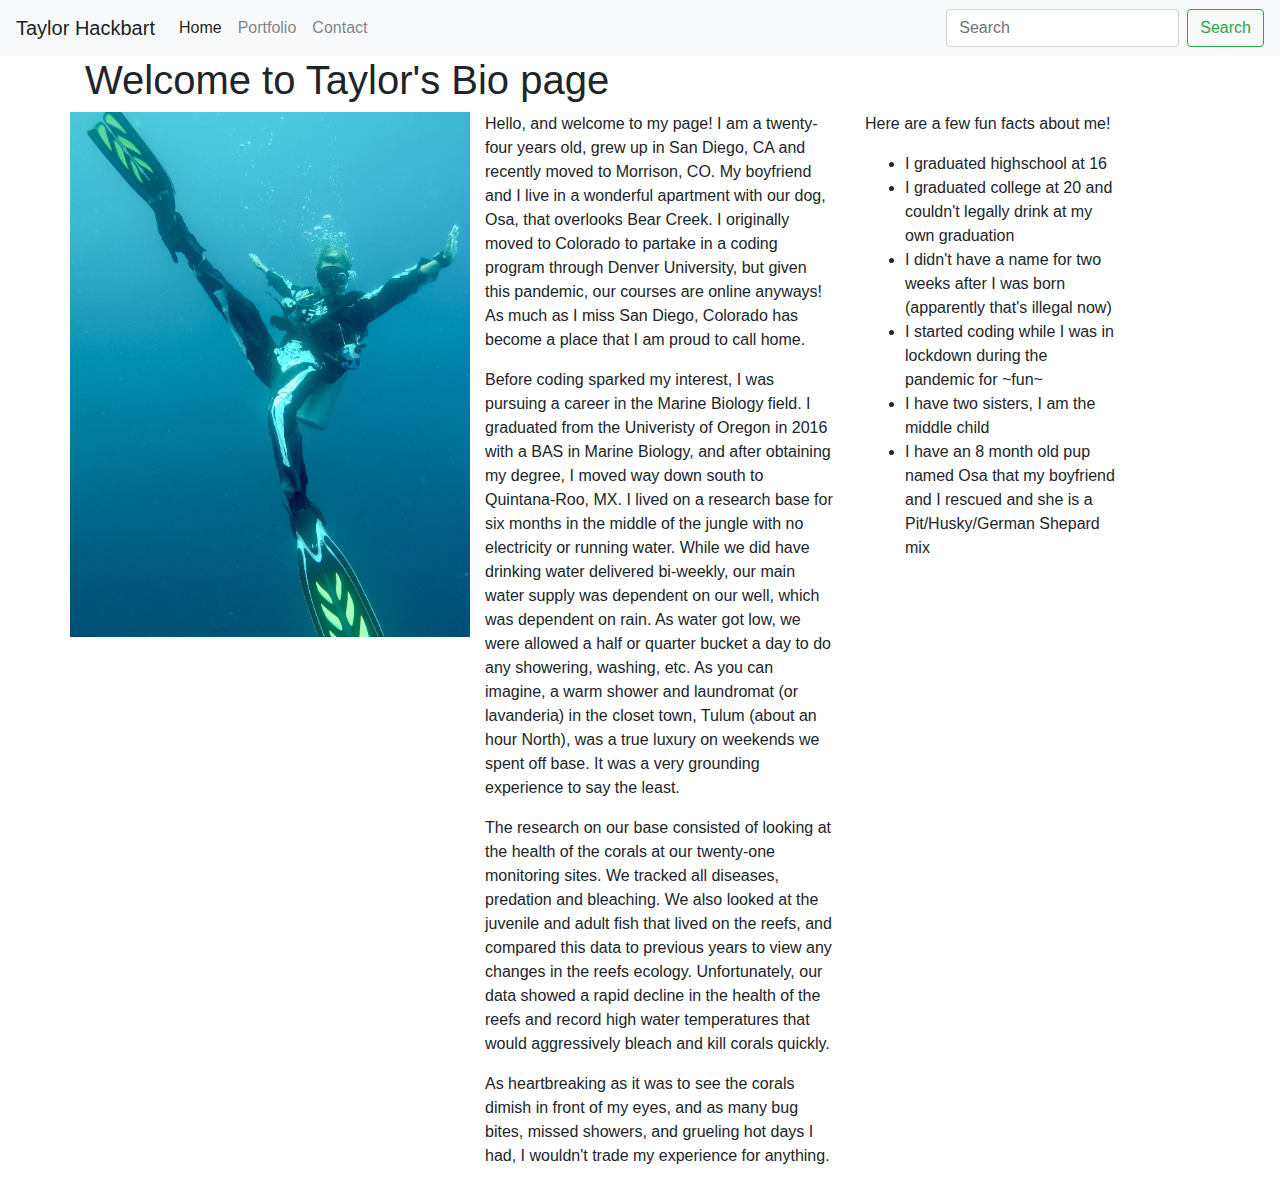
==== index.html @ d996893c "second homework assignment which includes bio, portfolio and contact info" ====
<!DOCTYPE html>
<html lang="en">
<head>
    <meta charset="UTF-8">
    <meta name="viewport" content="width=device-width, initial-scale=1.0">
    <title>Taylor's Bio Page</title>
    <link rel="stylesheet" href="https://maxcdn.bootstrapcdn.com/bootstrap/4.0.0/css/bootstrap.min.css">
    <link rel="stylesheet" href="https://stackpath.bootstrapcdn.com/font-awesome/4.7.0/css/font-awesome.min.css">
    <link rel="stylesheet" href="assets/css/style.css">
</head>

<body>
<!-- creating a Nav bar -->
    <nav class="navbar navbar-expand-lg navbar-light bg-light">
        <a class="navbar-brand" href="bio.html">Taylor Hackbart</a>
        <button class="navbar-toggler" type="button" data-toggle="collapse" data-target="#navbarSupportedContent" aria-controls="navbarSupportedContent" aria-expanded="false" aria-label="Toggle navigation">
          <span class="navbar-toggler-icon"></span>
        </button>
 <!-- Insert links into Nav bar to direct to other pages-->     
        <div class="collapse navbar-collapse" id="navbarSupportedContent">
          <ul class="navbar-nav mr-auto">
            <li class="nav-item active">
              <a class="nav-link" href="bio.html">Home <span class="sr-only">(current)</span></a>
            </li>
            <li class="nav-item">
              <a class="nav-link" href="portfolio.html">Portfolio</a>
            </li>
            <li class="nav-item">
              <a class="nav-link" href="contact.html">Contact</a>
            </li>
          </ul>
          <form class="form-inline my-2 my-lg-0">
            <input class="form-control mr-sm-2" type="search" placeholder="Search" aria-label="Search">
            <button class="btn btn-outline-success my-2 my-sm-0" type="submit">Search</button>
          </form>
        </div>
      </nav>

<!--- end of Nav -->

<!-- Start of Coontainer, creating columns for my info-->
<!-- Header column -->
    <main class="container">
      <section class="row">
        <div class="col-12">
          <article class="block">
           <h1 class="block-header">
             Welcome to Taylor's Bio page
           </h1> 
         </div> 


<!-- Columns for Image, Bio and Fun Facts-->
   <div class="row">
    <div class="col-12 col-lg-3"> 
       <img src="assets/images/scuba.jpg" alt="photo of me diving" class="responsive">
    </div>
   </div>

    <div class="col-12 col-lg-4"> 
      <p>
        Hello, and welcome to my page! I am a twenty-four years old, grew up in San Diego, CA and recently moved to Morrison, CO. My boyfriend and I live in a wonderful apartment with our dog, Osa, that overlooks Bear Creek. I originally moved to Colorado to partake in a coding program through Denver University, but given this pandemic, our courses are online anyways! As much as I miss San Diego, Colorado has become a place that I am proud to call home.  
      </p>
      <p>
        Before coding sparked my interest, I was pursuing a career in the Marine Biology field. I graduated from the Univeristy of Oregon in 2016 with a BAS in Marine Biology, and after obtaining my degree, I moved way down south to Quintana-Roo, MX. I lived on a research base for six months in the middle of the jungle with no electricity or running water. While we did have drinking water delivered bi-weekly, our main water supply was dependent on our well, which was dependent on rain. As water got low, we were allowed a half or quarter bucket a day to do any showering, washing, etc. As you can imagine, a warm shower and laundromat (or lavanderia) in the closet town, Tulum (about an hour North), was a true luxury on weekends we spent off base. It was a very grounding experience to say the least.
      </p>
      <p>
        The research on our base consisted of looking at the health of the corals at our twenty-one monitoring sites. We tracked all diseases, predation and bleaching. We also looked at the juvenile and adult fish that lived on the reefs, and compared this data to previous years to view any changes in the reefs ecology. Unfortunately, our data showed a rapid decline in the health of the reefs and record high water temperatures that would aggressively bleach and kill corals quickly.
      </p>
  
      <p>
        As heartbreaking as it was to see the corals dimish in front of my eyes, and as many bug bites, missed showers, and grueling hot days I had, I wouldn't trade my experience for anything.
      </p>

    </div>



    <div class="col-12 col-lg-3"> 
           <p>
             Here are a few fun facts about me!
             <ul>
               <li> I graduated highschool at 16</li>
               <li> I graduated college at 20 and couldn't legally drink at my own graduation</li>
               <li> I didn't have a name for two weeks after I was born (apparently that's illegal now)</li>
               <li> I started coding while I was in lockdown during the pandemic for ~fun~</li>
               <li> I have two sisters, I am the middle child</li>
               <li> I have an 8 month old pup named Osa that my boyfriend and I rescued and she is a Pit/Husky/German Shepard mix</li>
             </ul>
           </p>

    </div>
    


  </main>  
</body>
</html>
---- assets/css/style.css ----
.responsive {
    max-width: 400px;
    height: auto;
  }
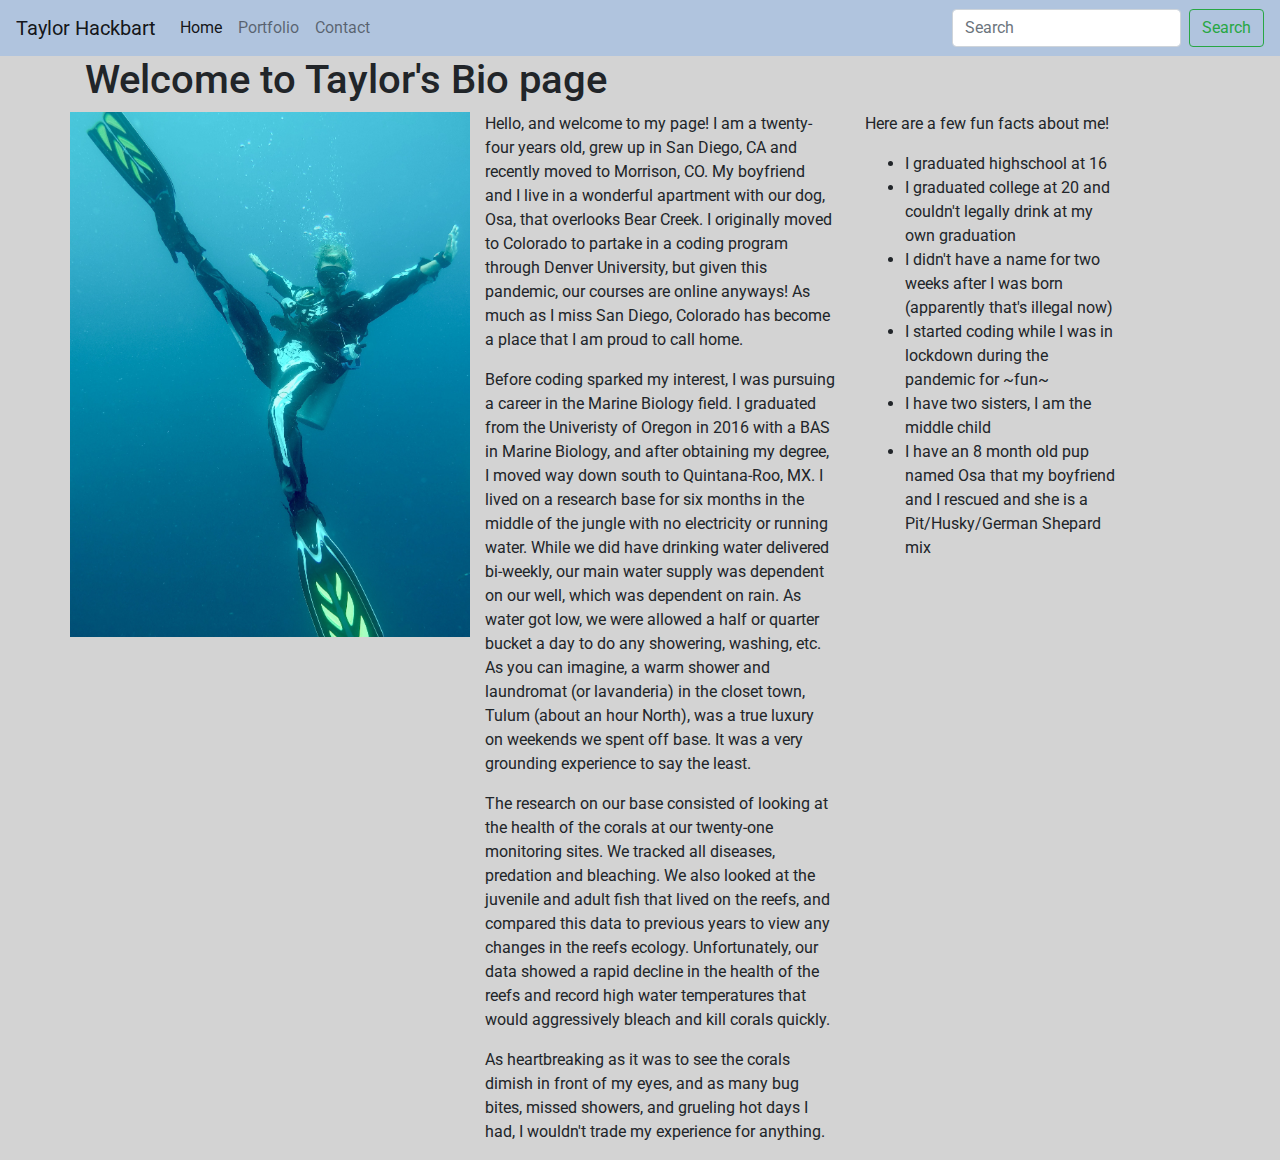
==== commit 1c1cd273: "modified all the nav bars, added formatting" ====
--- a/index.html
+++ b/index.html
@@ -6,13 +6,14 @@
     <title>Taylor's Bio Page</title>
     <link rel="stylesheet" href="https://maxcdn.bootstrapcdn.com/bootstrap/4.0.0/css/bootstrap.min.css">
     <link rel="stylesheet" href="https://stackpath.bootstrapcdn.com/font-awesome/4.7.0/css/font-awesome.min.css">
+    <link href="https://fonts.googleapis.com/css2?family=Roboto:wght@100&display=swap" rel="stylesheet">
     <link rel="stylesheet" href="assets/css/style.css">
 </head>
 
 <body>
-<!-- creating a Nav bar -->
-    <nav class="navbar navbar-expand-lg navbar-light bg-light">
-        <a class="navbar-brand" href="bio.html">Taylor Hackbart</a>
+<!-- Creating a Nav bar -->
+    <nav class="navbar navbar-expand-lg navbar-light" style="background-color: lightsteelblue">
+        <a class="navbar-brand" href="index.html">Taylor Hackbart</a>
         <button class="navbar-toggler" type="button" data-toggle="collapse" data-target="#navbarSupportedContent" aria-controls="navbarSupportedContent" aria-expanded="false" aria-label="Toggle navigation">
           <span class="navbar-toggler-icon"></span>
         </button>
@@ -20,7 +21,7 @@
         <div class="collapse navbar-collapse" id="navbarSupportedContent">
           <ul class="navbar-nav mr-auto">
             <li class="nav-item active">
-              <a class="nav-link" href="bio.html">Home <span class="sr-only">(current)</span></a>
+              <a class="nav-link" href="index.html">Home <span class="sr-only">(current)</span></a>
             </li>
             <li class="nav-item">
               <a class="nav-link" href="portfolio.html">Portfolio</a>
@@ -38,7 +39,7 @@
 
 <!--- end of Nav -->
 
-<!-- Start of Coontainer, creating columns for my info-->
+<!-- Start of Container, creating columns for my info-->
 <!-- Header column -->
     <main class="container">
       <section class="row">
--- a/assets/css/style.css
+++ b/assets/css/style.css
@@ -1,4 +1,16 @@
+/* Font for body on the index page and background color for all pages*/
+body {
+  background-color: lightgrey;
+  font-family:'Roboto', sans-serif;
+}
 
+/* Font for body on contact page */
+.body-font {
+  font-family: 'Roboto Mono', monospace;
+}
+
+
+ /*Creating a responsive image that will properly react with browser size changes*/
 .responsive {
     max-width: 400px;
     height: auto;
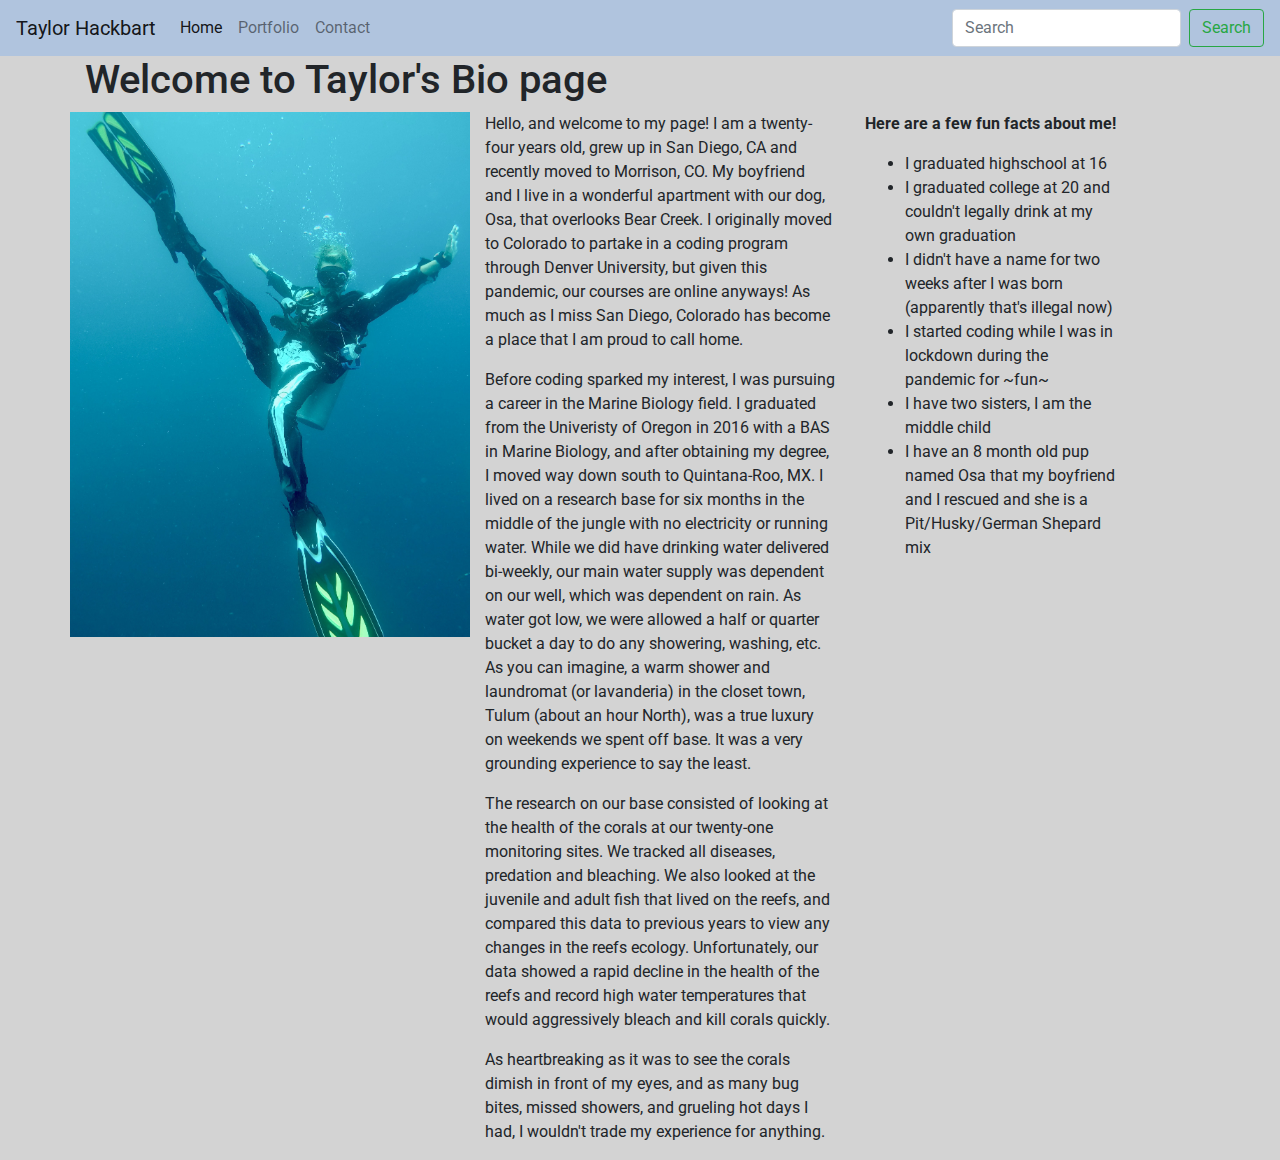
==== commit 30a02a15: "added correct java links to my pages to ensure my dropdown nav bar works" ====
--- a/index.html
+++ b/index.html
@@ -79,7 +79,7 @@
 
     <div class="col-12 col-lg-3"> 
            <p>
-             Here are a few fun facts about me!
+             <strong>Here are a few fun facts about me!</strong>
              <ul>
                <li> I graduated highschool at 16</li>
                <li> I graduated college at 20 and couldn't legally drink at my own graduation</li>
@@ -95,5 +95,11 @@
 
 
   </main>  
+
+  <!-- Adding JavaScript link-->
+  <script src="https://code.jquery.com/jquery-3.3.1.slim.min.js" integrity="sha384-q8i/X+965DzO0rT7abK41JStQIAqVgRVzpbzo5smXKp4YfRvH+8abtTE1Pi6jizo" crossorigin="anonymous"></script>
+  <script src="https://cdnjs.cloudflare.com/ajax/libs/popper.js/1.14.7/umd/popper.min.js" integrity="sha384-UO2eT0CpHqdSJQ6hJty5KVphtPhzWj9WO1clHTMGa3JDZwrnQq4sF86dIHNDz0W1" crossorigin="anonymous"></script>
+  <script src="https://stackpath.bootstrapcdn.com/bootstrap/4.3.1/js/bootstrap.min.js" integrity="sha384-JjSmVgyd0p3pXB1rRibZUAYoIIy6OrQ6VrjIEaFf/nJGzIxFDsf4x0xIM+B07jRM" crossorigin="anonymous"></script>
+
 </body>
 </html>--- a/assets/css/style.css
+++ b/assets/css/style.css
@@ -14,6 +14,6 @@
 .responsive {
     max-width: 400px;
     height: auto;
-  }
+}
 
 
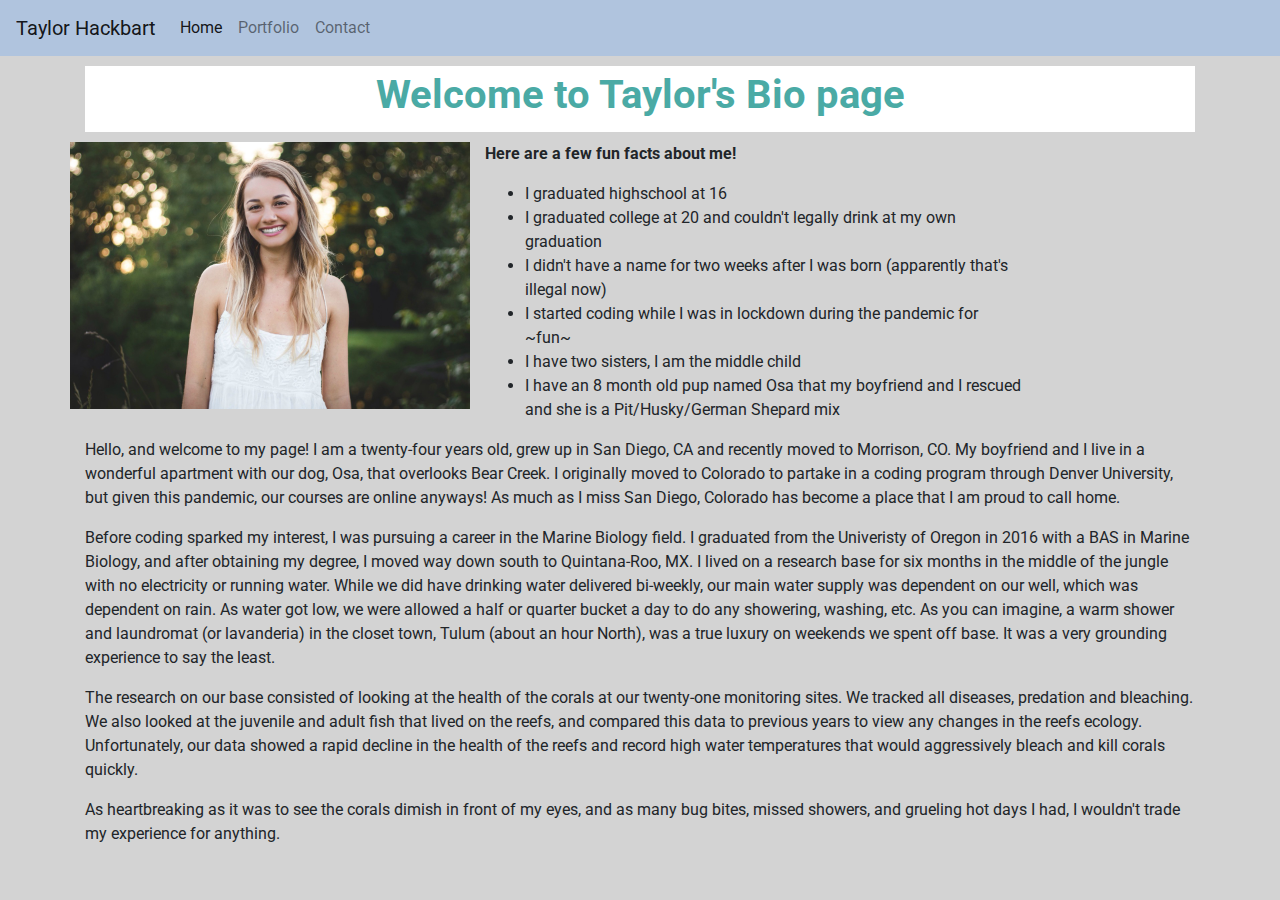
==== commit 46a91063: "updating with links to projects and changing css" ====
--- a/index.html
+++ b/index.html
@@ -30,10 +30,6 @@
               <a class="nav-link" href="contact.html">Contact</a>
             </li>
           </ul>
-          <form class="form-inline my-2 my-lg-0">
-            <input class="form-control mr-sm-2" type="search" placeholder="Search" aria-label="Search">
-            <button class="btn btn-outline-success my-2 my-sm-0" type="submit">Search</button>
-          </form>
         </div>
       </nav>
 
@@ -54,11 +50,30 @@
 <!-- Columns for Image, Bio and Fun Facts-->
    <div class="row">
     <div class="col-12 col-lg-3"> 
-       <img src="assets/images/scuba.jpg" alt="photo of me diving" class="responsive">
+       <img src="assets/images/taylor-photo.JPG" alt="photo of me" class="responsive">
     </div>
    </div>
 
-    <div class="col-12 col-lg-4"> 
+
+
+
+
+    <div class="col-12 col-lg-6"> 
+           <p>
+             <strong>Here are a few fun facts about me!</strong>
+             <ul>
+               <li> I graduated highschool at 16</li>
+               <li> I graduated college at 20 and couldn't legally drink at my own graduation</li>
+               <li> I didn't have a name for two weeks after I was born (apparently that's illegal now)</li>
+               <li> I started coding while I was in lockdown during the pandemic for ~fun~</li>
+               <li> I have two sisters, I am the middle child</li>
+               <li> I have an 8 month old pup named Osa that my boyfriend and I rescued and she is a Pit/Husky/German Shepard mix</li>
+             </ul>
+           </p>
+
+    </div>
+
+        <div class="col-12 col-lg-12"> 
       <p>
         Hello, and welcome to my page! I am a twenty-four years old, grew up in San Diego, CA and recently moved to Morrison, CO. My boyfriend and I live in a wonderful apartment with our dog, Osa, that overlooks Bear Creek. I originally moved to Colorado to partake in a coding program through Denver University, but given this pandemic, our courses are online anyways! As much as I miss San Diego, Colorado has become a place that I am proud to call home.  
       </p>
@@ -76,24 +91,6 @@
     </div>
 
 
-
-    <div class="col-12 col-lg-3"> 
-           <p>
-             <strong>Here are a few fun facts about me!</strong>
-             <ul>
-               <li> I graduated highschool at 16</li>
-               <li> I graduated college at 20 and couldn't legally drink at my own graduation</li>
-               <li> I didn't have a name for two weeks after I was born (apparently that's illegal now)</li>
-               <li> I started coding while I was in lockdown during the pandemic for ~fun~</li>
-               <li> I have two sisters, I am the middle child</li>
-               <li> I have an 8 month old pup named Osa that my boyfriend and I rescued and she is a Pit/Husky/German Shepard mix</li>
-             </ul>
-           </p>
-
-    </div>
-    
-
-
   </main>  
 
   <!-- Adding JavaScript link-->
--- a/assets/css/style.css
+++ b/assets/css/style.css
@@ -9,11 +9,24 @@
   font-family: 'Roboto Mono', monospace;
 }
 
-
  /*Creating a responsive image that will properly react with browser size changes*/
 .responsive {
     max-width: 400px;
     height: auto;
 }
 
+/*Creating styles to use for the header boxes*/
+.block {
+  text-align: center;
+  background-color: #fff;
+  padding: 5px;
+  margin-top: 10px;
+  margin-bottom: 10px;
+}
 
+.block-header {
+  /* Typography */
+  color: #4aaaa5;
+  font-weight: bold;
+}
+
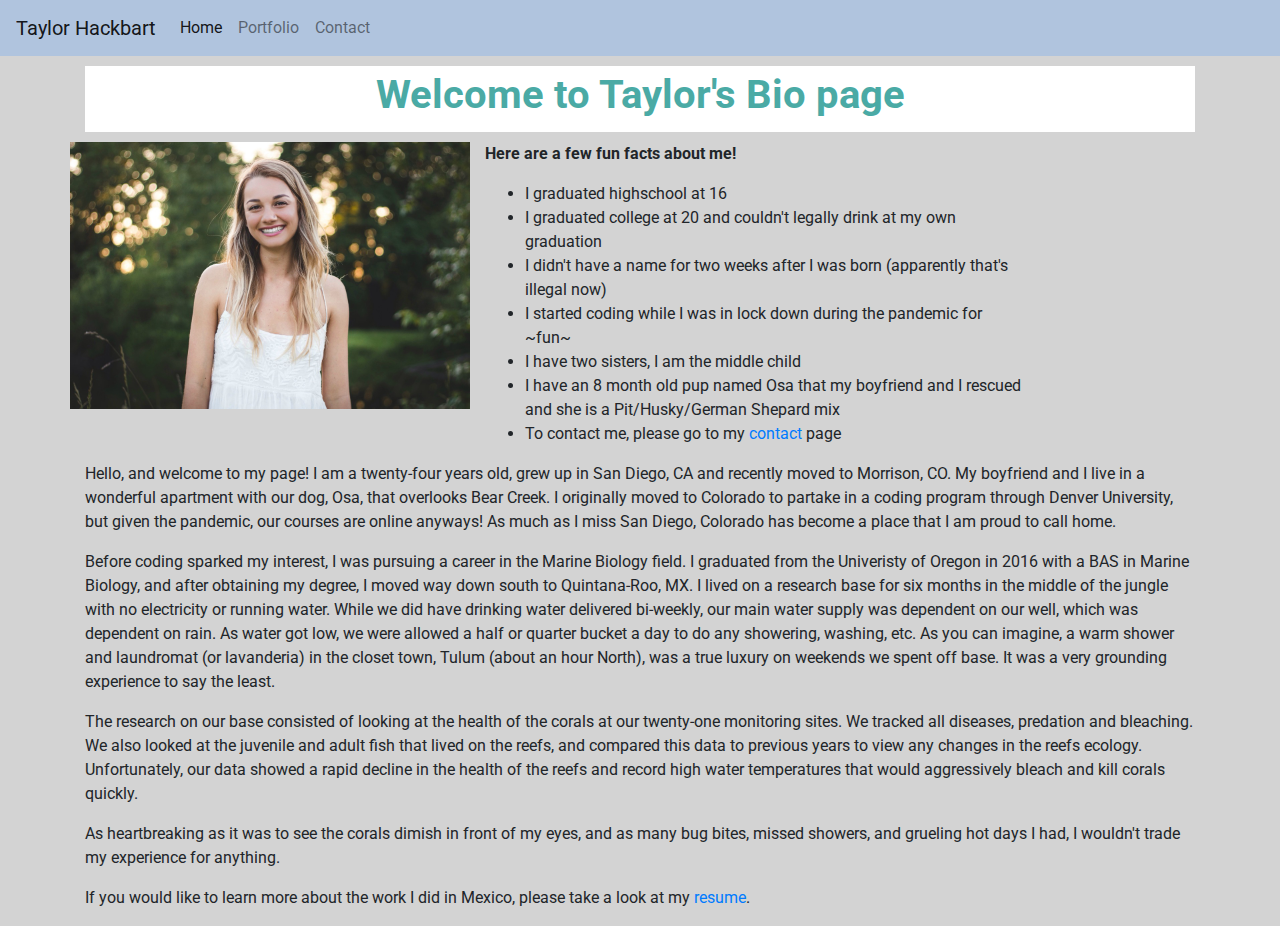
==== commit beac07c7: "adding resume and linkedin links" ====
--- a/index.html
+++ b/index.html
@@ -65,9 +65,10 @@
                <li> I graduated highschool at 16</li>
                <li> I graduated college at 20 and couldn't legally drink at my own graduation</li>
                <li> I didn't have a name for two weeks after I was born (apparently that's illegal now)</li>
-               <li> I started coding while I was in lockdown during the pandemic for ~fun~</li>
+               <li> I started coding while I was in lock down during the pandemic for ~fun~</li>
                <li> I have two sisters, I am the middle child</li>
                <li> I have an 8 month old pup named Osa that my boyfriend and I rescued and she is a Pit/Husky/German Shepard mix</li>
+               <li> To contact me, please go to my <a href="contact.html">contact</a> page </li>
              </ul>
            </p>
 
@@ -75,7 +76,7 @@
 
         <div class="col-12 col-lg-12"> 
       <p>
-        Hello, and welcome to my page! I am a twenty-four years old, grew up in San Diego, CA and recently moved to Morrison, CO. My boyfriend and I live in a wonderful apartment with our dog, Osa, that overlooks Bear Creek. I originally moved to Colorado to partake in a coding program through Denver University, but given this pandemic, our courses are online anyways! As much as I miss San Diego, Colorado has become a place that I am proud to call home.  
+        Hello, and welcome to my page! I am a twenty-four years old, grew up in San Diego, CA and recently moved to Morrison, CO. My boyfriend and I live in a wonderful apartment with our dog, Osa, that overlooks Bear Creek. I originally moved to Colorado to partake in a coding program through Denver University, but given the pandemic, our courses are online anyways! As much as I miss San Diego, Colorado has become a place that I am proud to call home.  
       </p>
       <p>
         Before coding sparked my interest, I was pursuing a career in the Marine Biology field. I graduated from the Univeristy of Oregon in 2016 with a BAS in Marine Biology, and after obtaining my degree, I moved way down south to Quintana-Roo, MX. I lived on a research base for six months in the middle of the jungle with no electricity or running water. While we did have drinking water delivered bi-weekly, our main water supply was dependent on our well, which was dependent on rain. As water got low, we were allowed a half or quarter bucket a day to do any showering, washing, etc. As you can imagine, a warm shower and laundromat (or lavanderia) in the closet town, Tulum (about an hour North), was a true luxury on weekends we spent off base. It was a very grounding experience to say the least.
@@ -86,6 +87,9 @@
   
       <p>
         As heartbreaking as it was to see the corals dimish in front of my eyes, and as many bug bites, missed showers, and grueling hot days I had, I wouldn't trade my experience for anything.
+      </p>
+      <p>
+        If you would like to learn more about the work I did in Mexico, please take a look at my <a href="assets/images/resume.jpg" target="_blank">resume</a>.
       </p>
 
     </div>
--- a/assets/css/style.css
+++ b/assets/css/style.css
@@ -2,11 +2,6 @@
 body {
   background-color: lightgrey;
   font-family:'Roboto', sans-serif;
-}
-
-/* Font for body on contact page */
-.body-font {
-  font-family: 'Roboto Mono', monospace;
 }
 
  /*Creating a responsive image that will properly react with browser size changes*/
